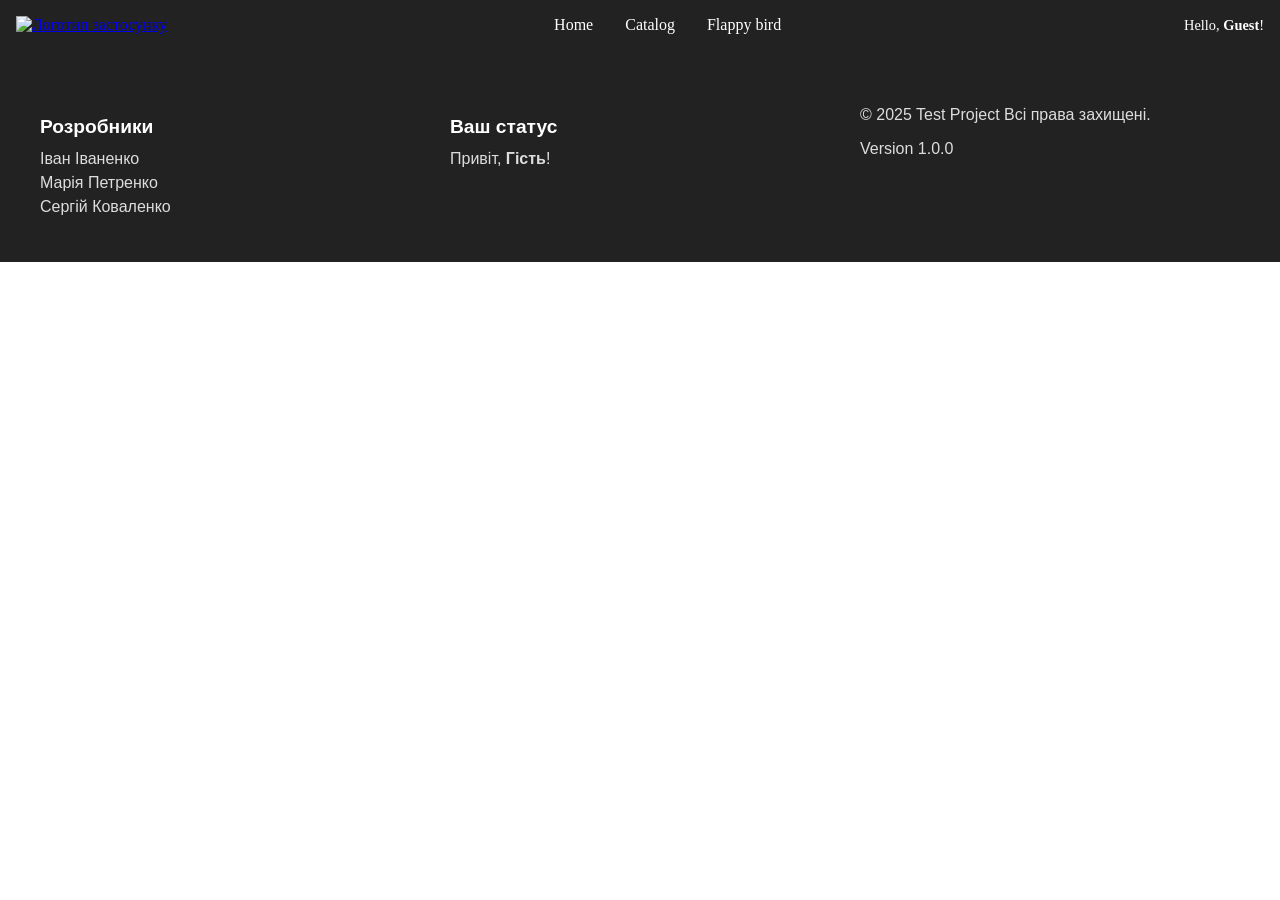
==== labs/project/index.html @ 07b810b5 "upd proj" ====
<!DOCTYPE html>
<html lang="en">
<head>
    <meta charset="UTF-8">
    <title>$Title$</title>
</head>

<body>
<div id="header"></div>
<div style="margin: auto" id="main-container"></div>

<app-footer></app-footer>

</body>

</html>

<script type="module" src="index.js"></script>
<script type="module" src="./components/header.js"></script>
<script type="module" src="./components/footer.js"></script>

<script type="module">
    import {createAppHeader} from "./components/header.js"
    import {CatalogPage} from "./pages/CatalogPage.js"
    import {FlappyBird} from "./pages/FlappyBird.js";

    const catalogPage = new CatalogPage();
    const flappyBird = new FlappyBird("main-container");
    
    document.addEventListener("DOMContentLoaded", () => {
        
        const header = createAppHeader();
        document.body.prepend(header);
        
        document.getElementById("catalog-button").addEventListener("click", () => {
            catalogPage.init();
        });

        document.getElementById("start-game").addEventListener("click", () => {
            flappyBird.init();
        });
    });
</script>

<style>
    body{
        margin: 0;
    }
</style>
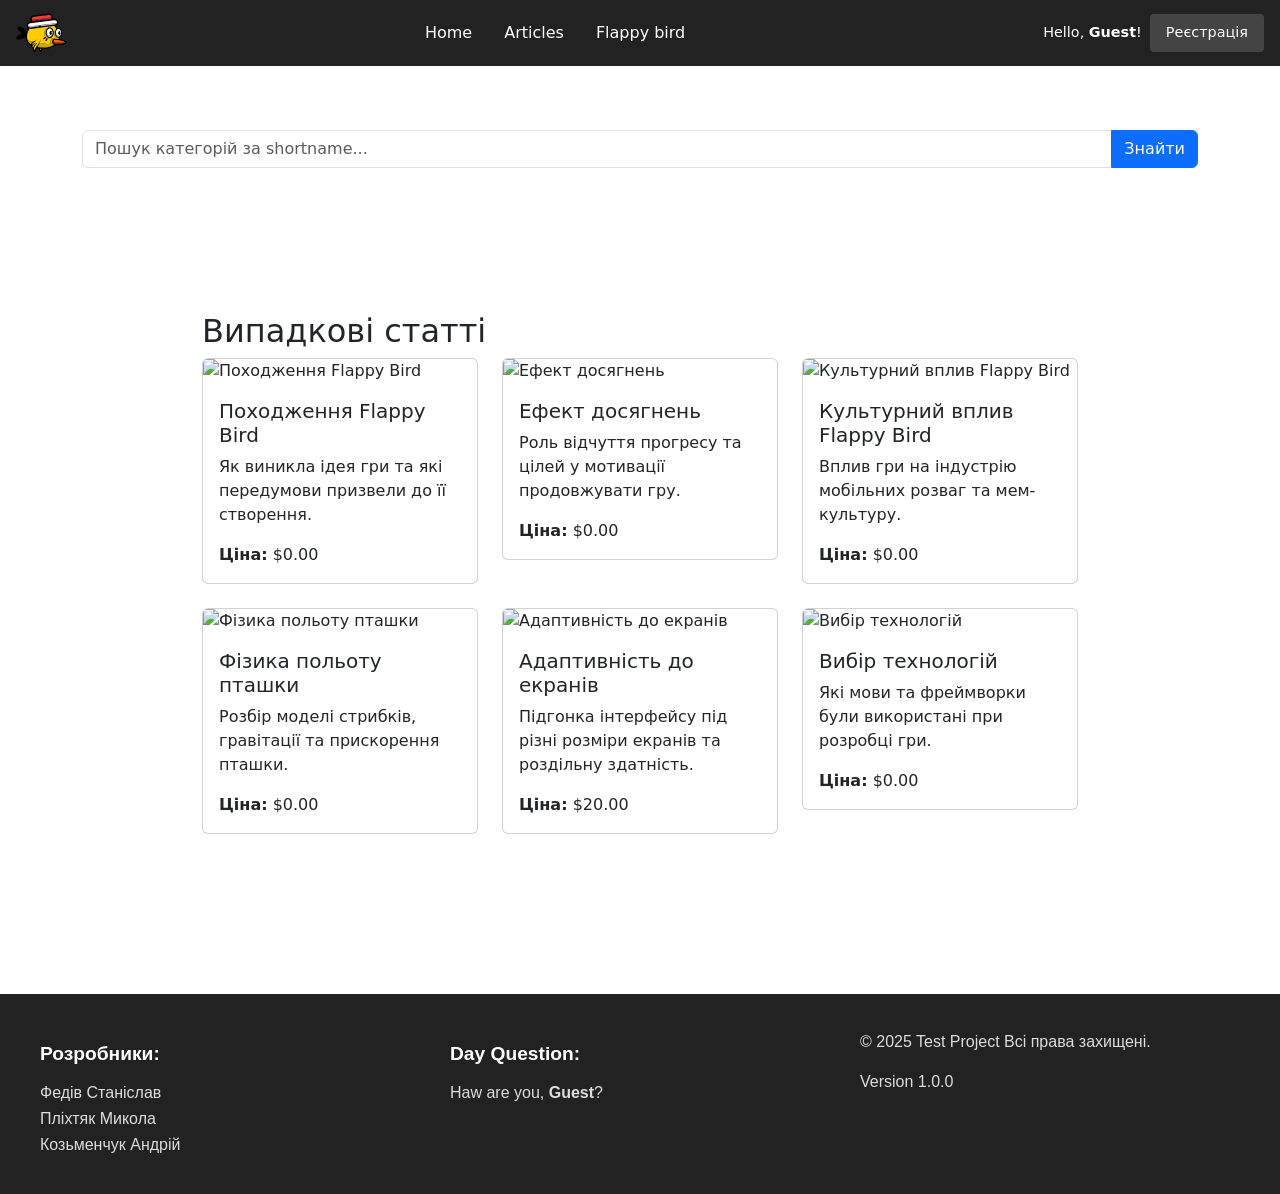
==== commit 2b0511a8: "uupd" ====
--- a/labs/project/index.html
+++ b/labs/project/index.html
@@ -2,17 +2,18 @@
 <html lang="en">
 <head>
     <meta charset="UTF-8">
-    <title>$Title$</title>
+    <title>Flappy</title>
+    <link href="https://cdn.jsdelivr.net/npm/bootstrap@5.3.6/dist/css/bootstrap.min.css" rel="stylesheet" integrity="sha384-4Q6Gf2aSP4eDXB8Miphtr37CMZZQ5oXLH2yaXMJ2w8e2ZtHTl7GptT4jmndRuHDT" crossorigin="anonymous">
 </head>
 
 <body>
 <div id="header"></div>
-<div style="margin: auto" id="main-container"></div>
+<div style="padding: 16px; flex: 1;" id="main-container"></div>
 
 <app-footer></app-footer>
 
 </body>
-
+<script src="https://cdn.jsdelivr.net/npm/bootstrap@5.3.6/dist/js/bootstrap.bundle.min.js" integrity="sha384-j1CDi7MgGQ12Z7Qab0qlWQ/Qqz24Gc6BM0thvEMVjHnfYGF0rmFCozFSxQBxwHKO" crossorigin="anonymous"></script>
 </html>
 
 <script type="module" src="index.js"></script>
@@ -23,21 +24,32 @@
     import {createAppHeader} from "./components/header.js"
     import {CatalogPage} from "./pages/CatalogPage.js"
     import {FlappyBird} from "./pages/FlappyBird.js";
+    import {HomePage} from "./pages/HomePage.js"
 
     const catalogPage = new CatalogPage();
     const flappyBird = new FlappyBird("main-container");
+    const homePage = new HomePage({
+        catalog: catalogPage,
+        game: flappyBird
+    })
+    
+    homePage.renderPage();
     
     document.addEventListener("DOMContentLoaded", () => {
         
         const header = createAppHeader();
         document.body.prepend(header);
+
+        document.getElementById("home").addEventListener("click", () => {
+            homePage.renderPage();
+        });
         
         document.getElementById("catalog-button").addEventListener("click", () => {
-            catalogPage.init();
+            catalogPage.renderPage();
         });
 
         document.getElementById("start-game").addEventListener("click", () => {
-            flappyBird.init();
+            flappyBird.renderGame();
         });
     });
 </script>
@@ -45,5 +57,8 @@
 <style>
     body{
         margin: 0;
+        display: flex;
+        flex-direction: column;
+        min-height: 100vh;
     }
 </style>
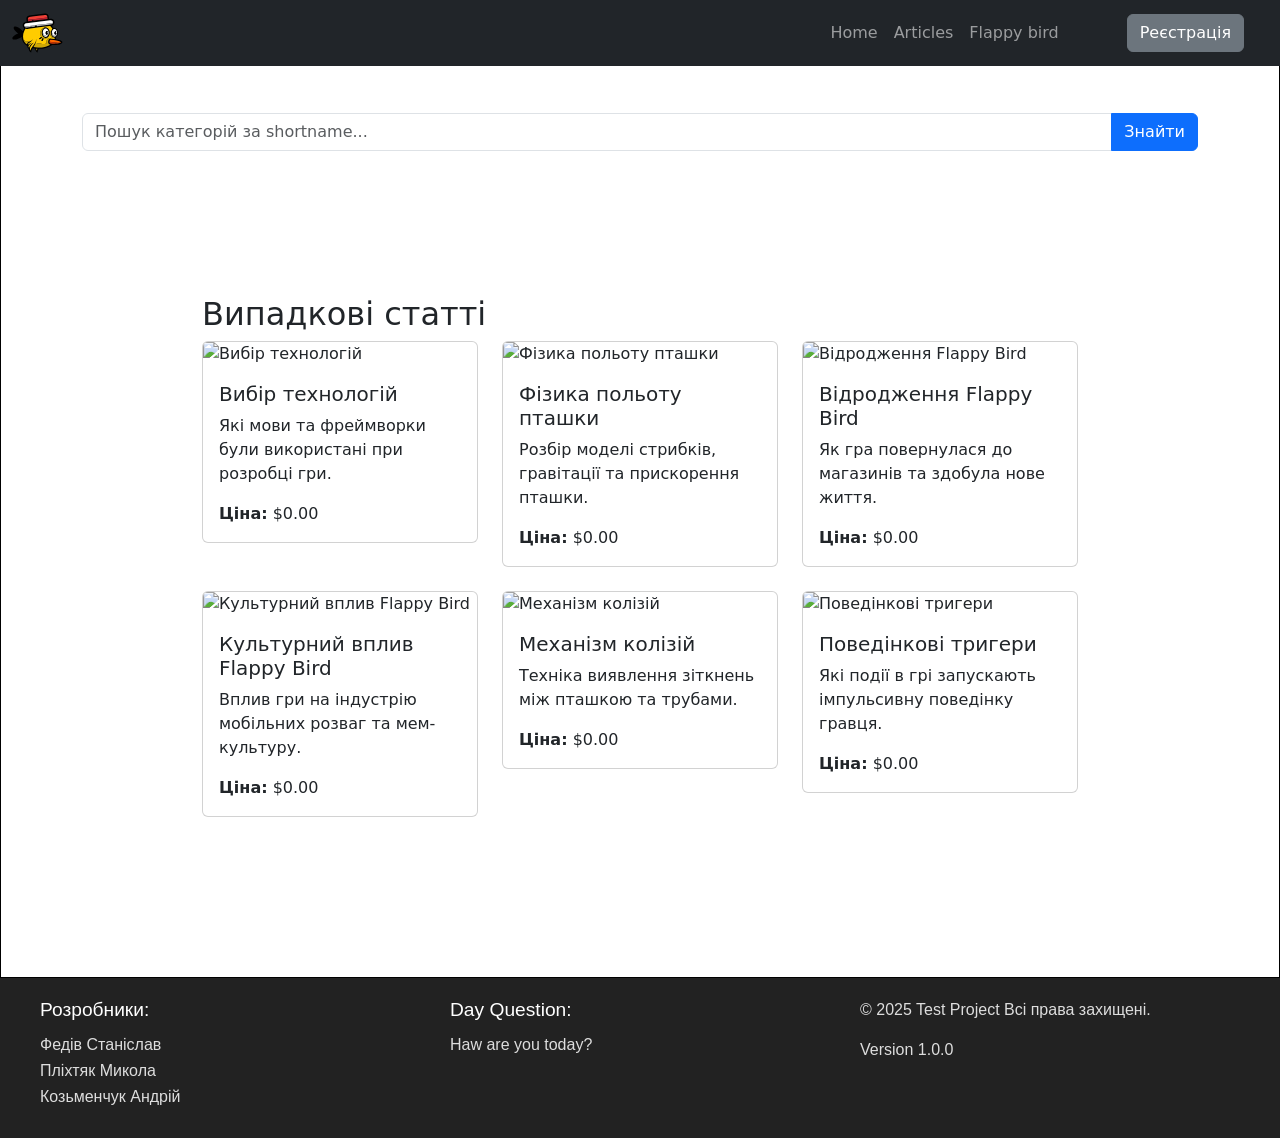
==== commit 2e7fa747: "upd" ====
--- a/labs/project/index.html
+++ b/labs/project/index.html
@@ -8,51 +8,16 @@
 
 <body>
 <div id="header"></div>
-<div style="padding: 16px; flex: 1;" id="main-container"></div>
-
-<app-footer></app-footer>
+<div id="main-container"></div>
+<div id="footer"></div>
 
 </body>
 <script src="https://cdn.jsdelivr.net/npm/bootstrap@5.3.6/dist/js/bootstrap.bundle.min.js" integrity="sha384-j1CDi7MgGQ12Z7Qab0qlWQ/Qqz24Gc6BM0thvEMVjHnfYGF0rmFCozFSxQBxwHKO" crossorigin="anonymous"></script>
 </html>
 
 <script type="module" src="index.js"></script>
-<script type="module" src="./components/header.js"></script>
-<script type="module" src="./components/footer.js"></script>
 
-<script type="module">
-    import {createAppHeader} from "./components/header.js"
-    import {CatalogPage} from "./pages/CatalogPage.js"
-    import {FlappyBird} from "./pages/FlappyBird.js";
-    import {HomePage} from "./pages/HomePage.js"
 
-    const catalogPage = new CatalogPage();
-    const flappyBird = new FlappyBird("main-container");
-    const homePage = new HomePage({
-        catalog: catalogPage,
-        game: flappyBird
-    })
-    
-    homePage.renderPage();
-    
-    document.addEventListener("DOMContentLoaded", () => {
-        
-        const header = createAppHeader();
-        document.body.prepend(header);
-
-        document.getElementById("home").addEventListener("click", () => {
-            homePage.renderPage();
-        });
-        
-        document.getElementById("catalog-button").addEventListener("click", () => {
-            catalogPage.renderPage();
-        });
-
-        document.getElementById("start-game").addEventListener("click", () => {
-            flappyBird.renderGame();
-        });
-    });
-</script>
 
 <style>
     body{
@@ -61,4 +26,22 @@
         flex-direction: column;
         min-height: 100vh;
     }
+
+    #main-container {
+        display: flex;
+        flex-direction: column;
+        padding: 16px;
+        flex: 1;
+        justify-content: center;
+        align-items: center;
+        border: 1px solid black;
+        transition: margin-top .3s ease, justify-content .3s ease;
+    }
+    
+    #main-container.menu-open {
+        justify-content: flex-start;
+        align-items: flex-start;
+        margin-top: 200px;
+    }
+
 </style>
